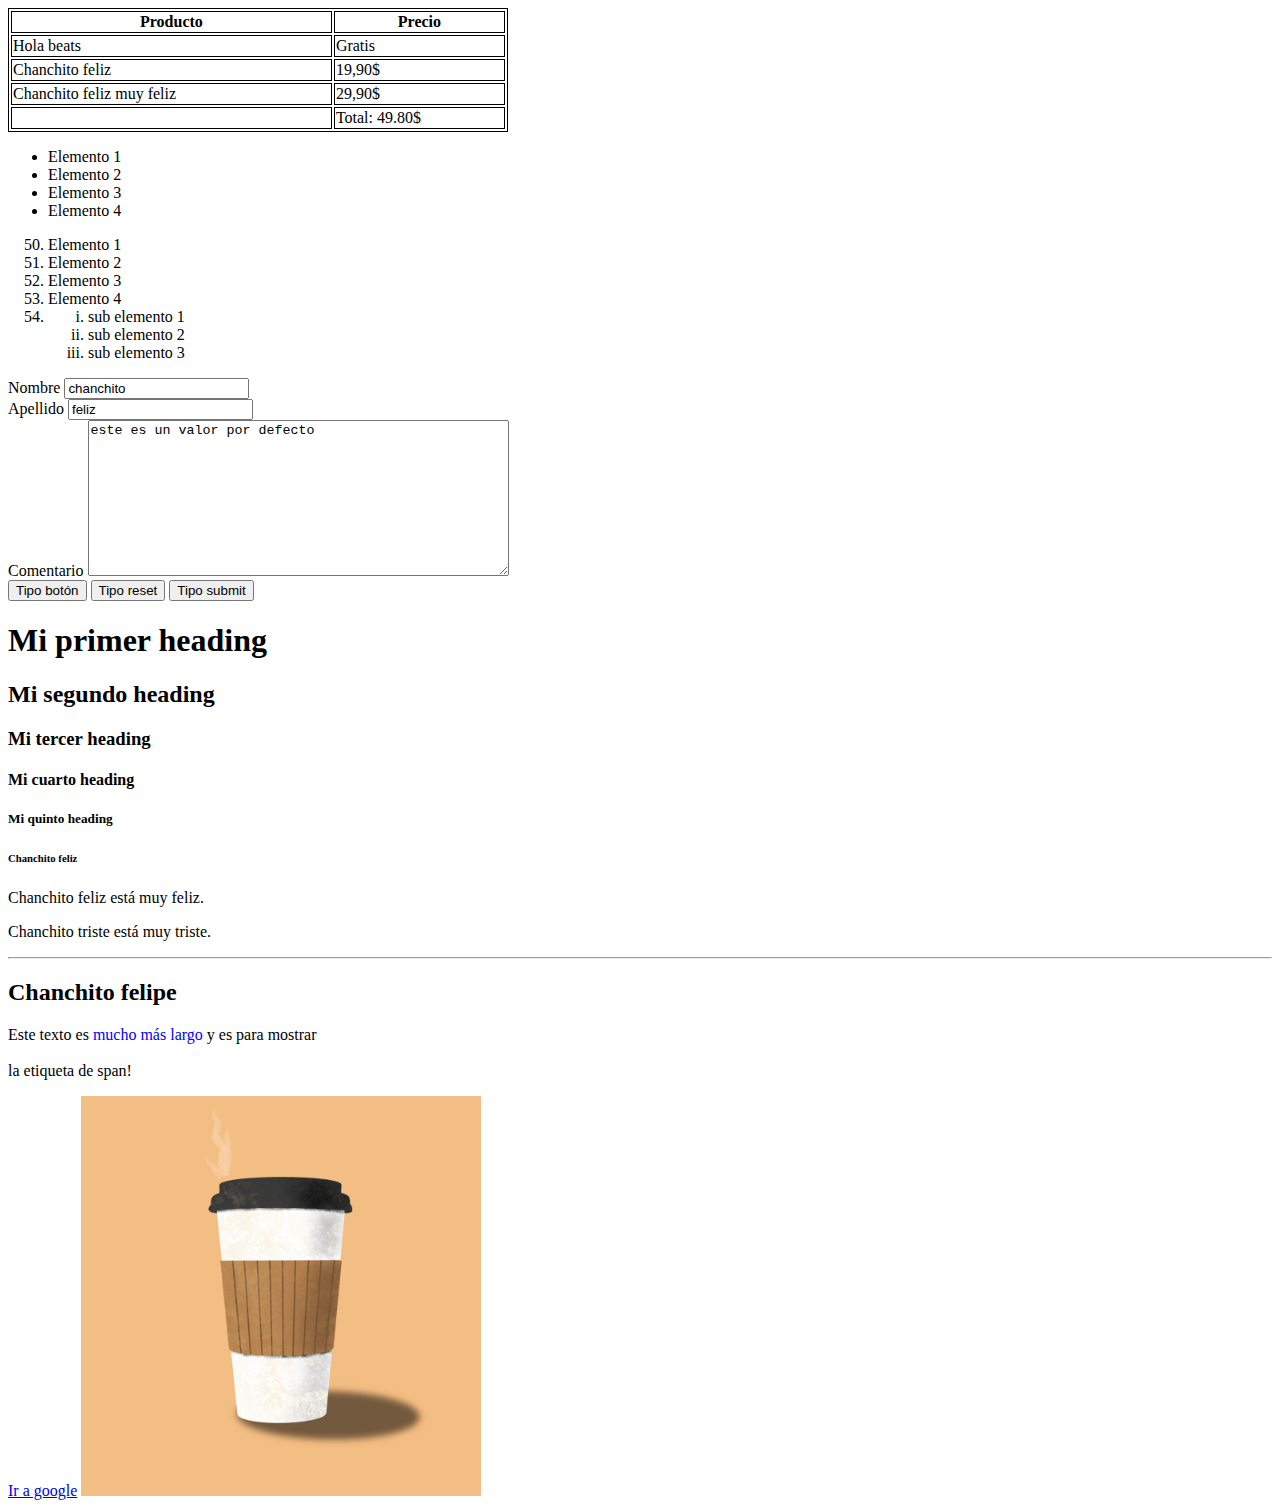
==== intro-html/index.html @ a38f1a19 "Cambio Final" ====
<!DOCTYPE html>
<html>
<head>
    <title>Mi primera web</title>
    <style>
        table, th, td {
            border: 1px solid black;
        }
    </style>
</head>
<body>
    <table style="width: 500px;">
        <thead>
            <tr>
                <th>Producto</th>
                <th>Precio</th>
            </tr>
        </thead>
        <tbody>
            <tr>
                <td>Hola beats</td>
                <td>Gratis</td>
            </tr>
            <tr>
                <td>Chanchito feliz</td>
                <td>19,90$</td>
            </tr>
            <tr>
                <td>Chanchito feliz muy feliz</td>
                <td>29,90$</td>
            </tr>
        </tbody>
        <tfoot>
            <td></td>
            <td>Total: 49.80$</td>
        </tfoot>
    </table>
    <!-- ul es lista no ordenada -->
    <ul>
        <li>Elemento 1</li>
        <li>Elemento 2</li>
        <li>Elemento 3</li>
        <li>Elemento 4</li>
    </ul>
    <!-- ol es lista ordenada -->
    <ol>
        <li value="50">Elemento 1</li>
        <li>Elemento 2</li>
        <li>Elemento 3</li>
        <li>Elemento 4</li>
        <li>
            <ol>
                <li style="list-style-type: lower-roman;">sub elemento 1</li>
                <li style="list-style-type: lower-roman;">sub elemento 2</li>
                <li style="list-style-type: lower-roman;">sub elemento 3</li>
            </ol>
        </li>
    </ol>


    <form action="/formulario" method="POST">
        <label for="nombre">Nombre</label>
        <input value="chanchito" type="text" id="nombre" name="lala" placeholder="Chanchito feliz..." />
        <br>
        <label for="apellido">Apellido</label>
        <input value="feliz" type="text" id="apellido" name="apellido" placeholder="Chanchito triste..." />
        <br>
        <label for="comentario">Comentario</label>
        <textarea cols="50" rows="10" id="comentario" placeholder="ingrese comentario" name="comentario">este es un valor por defecto</textarea>
        <br>
        <button type="button">Tipo botón</button>
        <button type="reset">Tipo reset</button>
        <button type="submit">Tipo submit</button>
    </form>
    <h1>Mi primer heading</h1>
    <h2>Mi segundo heading</h2>
    <h3>Mi tercer heading</h3>
    <h4>Mi cuarto heading</h4>
    <h5>Mi quinto heading</h5>
    <h6>Chanchito feliz</h6>
    <p>Chanchito feliz está muy feliz.</p>
    <p>Chanchito triste está muy triste.</p>
    <hr>
    <h2>Chanchito felipe</h2>
    <p>
        Este texto es <span style="color:blue">mucho más largo</span>
        y es para mostrar <br><br>
        la etiqueta de span!
    </p>
    <!-- este texto es un comentario y no va a
    aparecer en el explorador -->
    <a target="_blank" href="https://www.google.co.nz">Ir a google</a>
    <img src="img/coffee.png" height="400" />
    
</body>
</html>
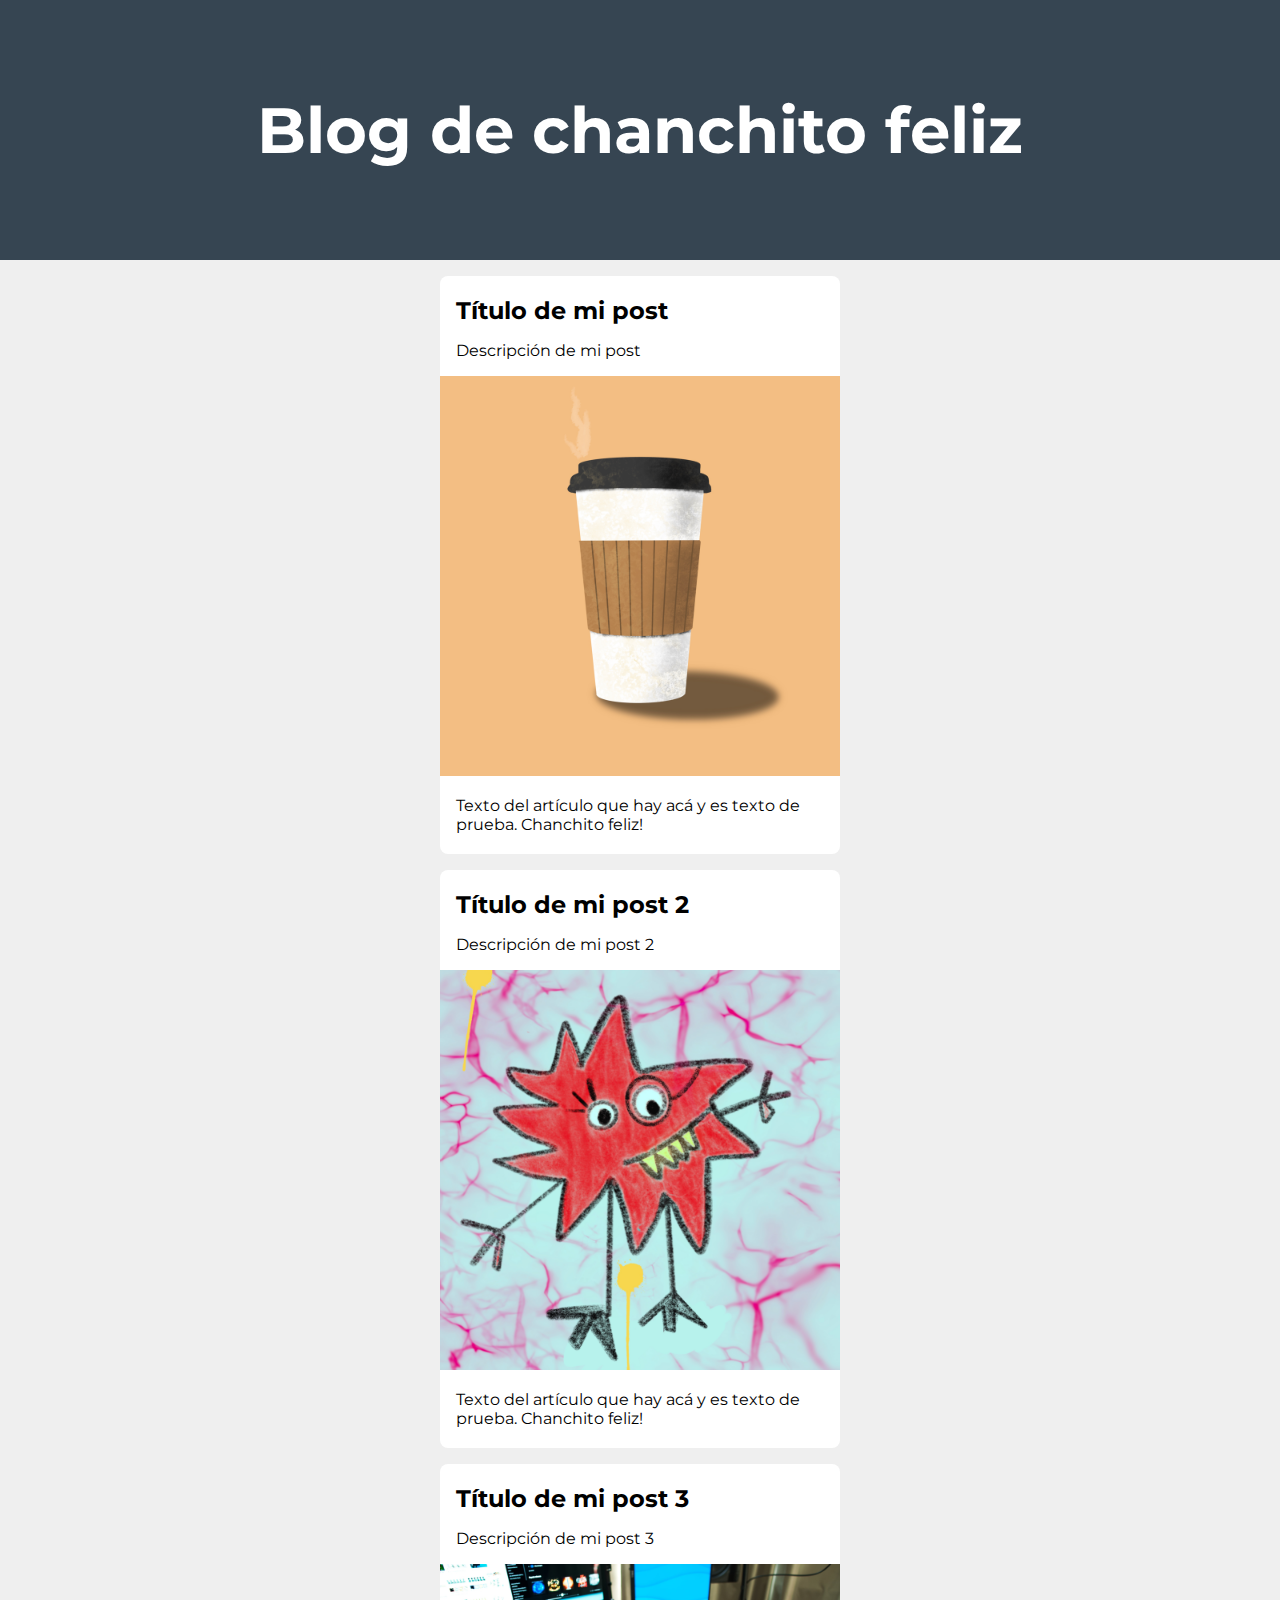
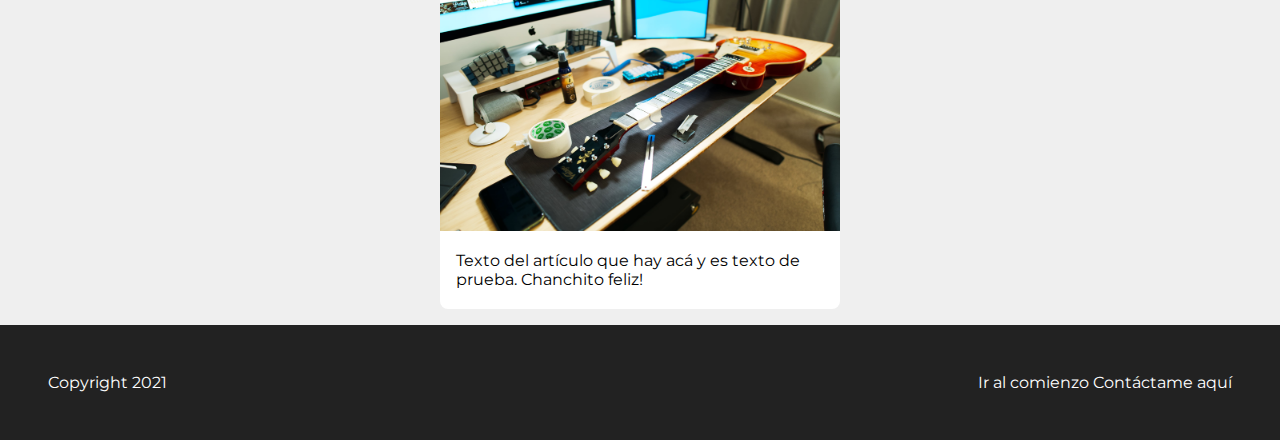
==== commit 6627bab2: "Blog Final" ====
--- a/intro-html/index.html
+++ b/intro-html/index.html
@@ -1,96 +1,42 @@
 <!DOCTYPE html>
 <html>
 <head>
-    <title>Mi primera web</title>
-    <style>
-        table, th, td {
-            border: 1px solid black;
-        }
-    </style>
+    <title>Document</title>
+    <link rel="preconnect" href="https://fonts.googleapis.com">
+    <link rel="preconnect" href="https://fonts.gstatic.com" crossorigin>
+    <link href="https://fonts.googleapis.com/css2?family=Montserrat:wght@400;700&family=Roboto&display=swap" rel="stylesheet">
+    <link rel="stylesheet" href="style.css" />
 </head>
 <body>
-    <table style="width: 500px;">
-        <thead>
-            <tr>
-                <th>Producto</th>
-                <th>Precio</th>
-            </tr>
-        </thead>
-        <tbody>
-            <tr>
-                <td>Hola beats</td>
-                <td>Gratis</td>
-            </tr>
-            <tr>
-                <td>Chanchito feliz</td>
-                <td>19,90$</td>
-            </tr>
-            <tr>
-                <td>Chanchito feliz muy feliz</td>
-                <td>29,90$</td>
-            </tr>
-        </tbody>
-        <tfoot>
-            <td></td>
-            <td>Total: 49.80$</td>
-        </tfoot>
-    </table>
-    <!-- ul es lista no ordenada -->
-    <ul>
-        <li>Elemento 1</li>
-        <li>Elemento 2</li>
-        <li>Elemento 3</li>
-        <li>Elemento 4</li>
-    </ul>
-    <!-- ol es lista ordenada -->
-    <ol>
-        <li value="50">Elemento 1</li>
-        <li>Elemento 2</li>
-        <li>Elemento 3</li>
-        <li>Elemento 4</li>
-        <li>
-            <ol>
-                <li style="list-style-type: lower-roman;">sub elemento 1</li>
-                <li style="list-style-type: lower-roman;">sub elemento 2</li>
-                <li style="list-style-type: lower-roman;">sub elemento 3</li>
-            </ol>
-        </li>
-    </ol>
-
-
-    <form action="/formulario" method="POST">
-        <label for="nombre">Nombre</label>
-        <input value="chanchito" type="text" id="nombre" name="lala" placeholder="Chanchito feliz..." />
-        <br>
-        <label for="apellido">Apellido</label>
-        <input value="feliz" type="text" id="apellido" name="apellido" placeholder="Chanchito triste..." />
-        <br>
-        <label for="comentario">Comentario</label>
-        <textarea cols="50" rows="10" id="comentario" placeholder="ingrese comentario" name="comentario">este es un valor por defecto</textarea>
-        <br>
-        <button type="button">Tipo botón</button>
-        <button type="reset">Tipo reset</button>
-        <button type="submit">Tipo submit</button>
-    </form>
-    <h1>Mi primer heading</h1>
-    <h2>Mi segundo heading</h2>
-    <h3>Mi tercer heading</h3>
-    <h4>Mi cuarto heading</h4>
-    <h5>Mi quinto heading</h5>
-    <h6>Chanchito feliz</h6>
-    <p>Chanchito feliz está muy feliz.</p>
-    <p>Chanchito triste está muy triste.</p>
-    <hr>
-    <h2>Chanchito felipe</h2>
-    <p>
-        Este texto es <span style="color:blue">mucho más largo</span>
-        y es para mostrar <br><br>
-        la etiqueta de span!
-    </p>
-    <!-- este texto es un comentario y no va a
-    aparecer en el explorador -->
-    <a target="_blank" href="https://www.google.co.nz">Ir a google</a>
-    <img src="img/coffee.png" height="400" />
-    
+    <header id="titulo">
+        <h1 id="titulo">Blog de chanchito feliz</h1>
+    </header>
+    <section class="container">
+        <article class="post">
+            <h2>Título de mi post</h2>
+            <p>Descripción de mi post</p>
+            <img src="img/coffee.png" width="400" />
+            <p>Texto del artículo que hay acá y es texto de prueba. Chanchito feliz!</p>
+        </article>
+        <article class="post">
+            <h2>Título de mi post 2</h2>
+            <p>Descripción de mi post 2</p>
+            <img src="img/monster.png" width="400" />
+            <p>Texto del artículo que hay acá y es texto de prueba. Chanchito feliz!</p>
+        </article>
+        <article class="post">
+            <h2>Título de mi post 3</h2>
+            <p>Descripción de mi post 3</p>
+            <img src="img/guitarra.png" width="400" />
+            <p>Texto del artículo que hay acá y es texto de prueba. Chanchito feliz!</p>
+        </article>
+    </section>
+    <footer>
+        <section>
+        <a href="#titulo">Ir al comienzo</a>
+        <a href="mailto:nicolas@gmail.com">Contáctame aquí</a>
+        </section>
+        <p>Copyright 2021</p>
+    </footer>
 </body>
 </html>--- a/intro-html/style.css
+++ b/intro-html/style.css
@@ -0,0 +1,64 @@
+html {
+    font-family: 'Montserrat', sans-serif;
+}
+
+body {
+    margin: 0;
+    background-color: #efefef;
+}
+
+header {
+    background-color: #364552;
+    color: white;
+    padding: 3rem 2rem;
+}
+
+header h1 {
+    font-size: 4rem;
+    text-align: center;
+}
+
+.container {
+    width: 400px;
+    margin: 0 auto;
+}
+
+section article {
+    transition: all 0.3s ease;
+    background-color: #fff;
+    margin: 1rem 0;
+    border-radius: 0.5rem;
+    padding: 0.25rem 0;
+    cursor: pointer;
+}
+
+section article:hover {
+    box-shadow: 0 0.1rem 0.4rem rgba(0,0,0,0.3);
+}
+section article h2, section article p {
+    margin: 1rem;
+}
+
+footer {
+    background-color: #222;
+    padding: 3rem;
+    color: #fff;
+}
+
+footer section{
+    float: right;
+}
+
+footer p {
+    margin: 0;
+}
+
+footer a {
+    transition: color 0.3s ease;
+    color: #fff;
+    text-decoration: none;
+}
+
+footer a:hover {
+    color: cornflowerblue;
+}